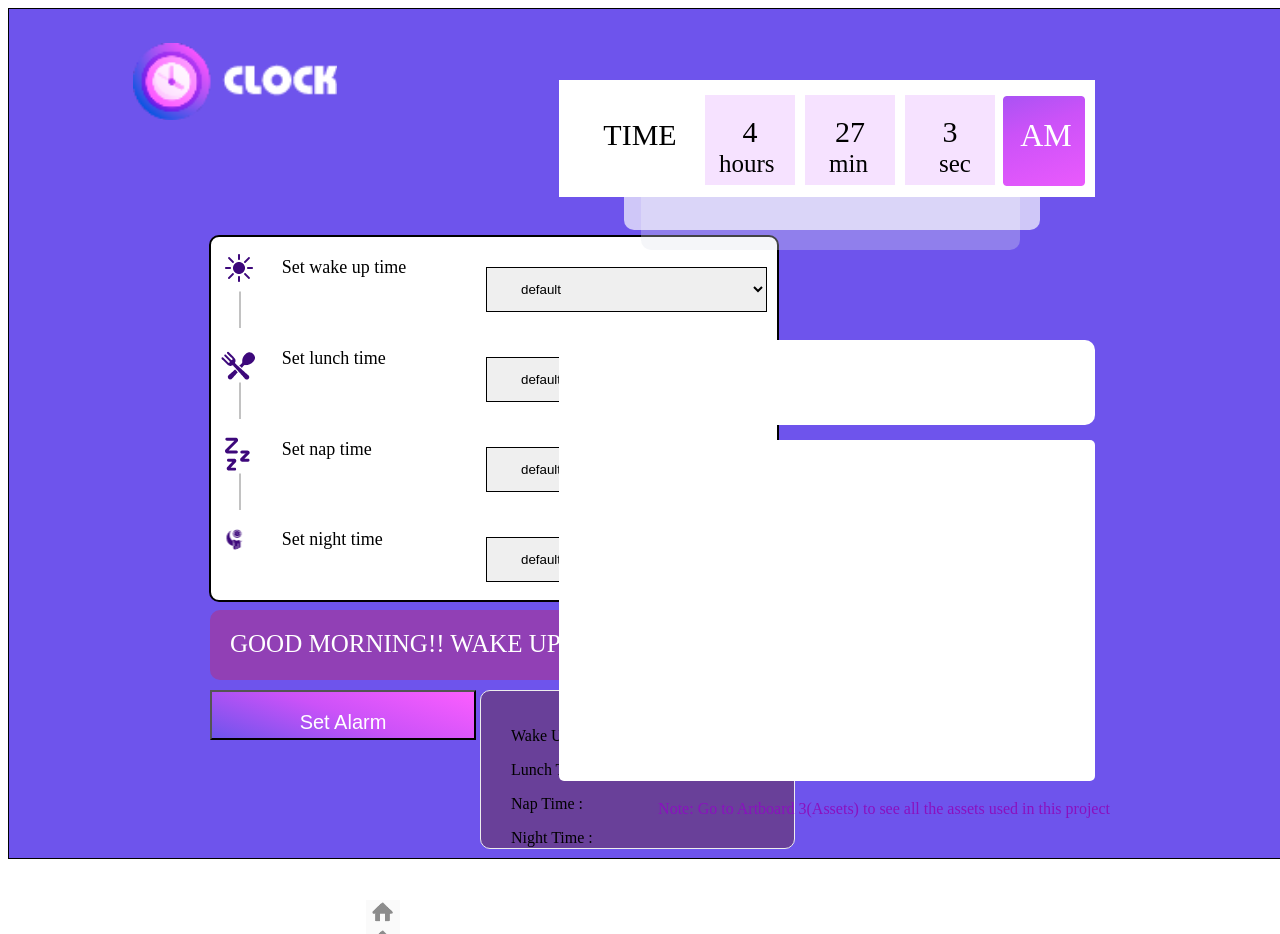
==== index.html @ 56816cf3 "first commit" ====
<!DOCTYPE html>
<html lang="en">
  <head>
    <meta charset="UTF-8" />
    <meta http-equiv="X-UA-Compatible" content="IE=edge" />
    <meta name="viewport" content="width=device-width, initial-scale=1.0" />
    <title>Digital clock</title>
    <link rel="stylesheet" href="style.css" />
    <link
      href="https://fonts.googleapis.com/css2?family=Manrope:wght@200;300;400;500;600;700;800&display=swap"
      rel="stylesheet">
  </head>
  <body>
    <div class="frame">
      <div class="clock"></div>
      <div class="pop">
        <div class="wake">
          <div class="woke"></div>
          <select name="wakeUp" id="wakeUp" class="waketiming" name="time" width="281px" height="45px">
            <option value="default">default</option>
              <option value="00">00 AM - 01 AM</option>
              <option value="01">01 AM - 02 AM</option>
              <option value="02">02 AM - 03 AM</option>
              <option value="03">03 AM - 04 AM</option>
              <option value="04">04 AM - 05 AM</option>
              <option value="05">05 AM - 06 AM</option>
              <option value="06">06 AM - 07 AM</option>
              <option value="07">07 AM - 08 AM</option>
              <option value="08">08 AM - 09 AM</option>
              <option value="09">09 AM - 10 AM</option>
              <option value="10">10 AM - 11 AM</option>
              <option value="11">11 AM - 12 PM</option>
              <option value="12">12 PM - 01 PM</option>
              <option value="13">01 PM - 02 PM</option>
              <option value="14">02 PM - 03 PM</option>
              <option value="15">03 PM - 04 PM</option>
              <option value="16">04 PM - 05 PM</option>
              <option value="17">05 PM - 06 PM</option>
              <option value="18">06 PM - 07 PM</option>
              <option value="19">07 PM - 08 PM</option>
              <option value="20">08 PM - 09 PM</option>
              <option value="21">09 PM - 10 PM</option>
              <option value="22">10 PM - 11 PM</option>
              <option value="23">11 PM - 00 AM</option>
          </select>
          <span class="line"> | </span>
          <label> Set wake up time</label>
        </div>

        <div class="lunch">
          <div name="lnch" id="lnch" class="lounch"></div>
          <select id="lnchtime" class="lunchtiming" name="time">
            
            <option value="default">default</option>
              <option value="00">00 AM - 01 AM</option>
              <option value="01">01 AM - 02 AM</option>
              <option value="02">02 AM - 03 AM</option>
              <option value="03">03 AM - 04 AM</option>
              <option value="04">04 AM - 05 AM</option>
              <option value="05">05 AM - 06 AM</option>
              <option value="06">06 AM - 07 AM</option>
              <option value="07">07 AM - 08 AM</option>
              <option value="08">08 AM - 09 AM</option>
              <option value="09">09 AM - 10 AM</option>
              <option value="10">10 AM - 11 AM</option>
              <option value="11">11 AM - 12 PM</option>
              <option value="12">12 PM - 01 PM</option>
              <option value="13">01 PM - 02 PM</option>
              <option value="14">02 PM - 03 PM</option>
              <option value="15">03 PM - 04 PM</option>
              <option value="16">04 PM - 05 PM</option>
              <option value="17">05 PM - 06 PM</option>
              <option value="18">06 PM - 07 PM</option>
              <option value="19">07 PM - 08 PM</option>
              <option value="20">08 PM - 09 PM</option>
              <option value="21">09 PM - 10 PM</option>
              <option value="22">10 PM - 11 PM</option>
              <option value="23">11 PM - 00 AM</option>
          </select>
          <span class="line"> | </span>
          <label>Set lunch time</label>
        </div>

        <div class="nap">
          <div class="nop"></div>
          <select name="n" id="n" class="naptiming" name="time">
            <option value="default">default</option>
              <option value="00">00 AM - 01 AM</option>
              <option value="01">01 AM - 02 AM</option>
              <option value="02">02 AM - 03 AM</option>
              <option value="03">03 AM - 04 AM</option>
              <option value="04">04 AM - 05 AM</option>
              <option value="05">05 AM - 06 AM</option>
              <option value="06">06 AM - 07 AM</option>
              <option value="07">07 AM - 08 AM</option>
              <option value="08">08 AM - 09 AM</option>
              <option value="09">09 AM - 10 AM</option>
              <option value="10">10 AM - 11 AM</option>
              <option value="11">11 AM - 12 PM</option>
              <option value="12">12 PM - 01 PM</option>
              <option value="13">01 PM - 02 PM</option>
              <option value="14">02 PM - 03 PM</option>
              <option value="15">03 PM - 04 PM</option>
              <option value="16">04 PM - 05 PM</option>
              <option value="17">05 PM - 06 PM</option>
              <option value="18">06 PM - 07 PM</option>
              <option value="19">07 PM - 08 PM</option>
              <option value="20">08 PM - 09 PM</option>
              <option value="21">09 PM - 10 PM</option>
              <option value="22">10 PM - 11 PM</option>
              <option value="23">11 PM - 00 AM</option>
            
          </select>
          <span class="line"> | </span>
          <label>Set nap time</label>
        </div>
        <div class="night">
          <div class="nigh"></div>
          <select name="sleep" id="sleep" class="nighttiming" name="time">
            <option value="default">default</option>
            <option value="00">00 AM - 01 AM</option>
            <option value="01">01 AM - 02 AM</option>
            <option value="02">02 AM - 03 AM</option>
            <option value="03">03 AM - 04 AM</option>
            <option value="04">04 AM - 05 AM</option>
            <option value="05">05 AM - 06 AM</option>
            <option value="06">06 AM - 07 AM</option>
            <option value="07">07 AM - 08 AM</option>
            <option value="08">08 AM - 09 AM</option>
            <option value="09">09 AM - 10 AM</option>
            <option value="10">10 AM - 11 AM</option>
            <option value="11">11 AM - 12 PM</option>
            <option value="12">12 PM - 01 PM</option>
            <option value="13">01 PM - 02 PM</option>
            <option value="14">02 PM - 03 PM</option>
            <option value="15">03 PM - 04 PM</option>
            <option value="16">04 PM - 05 PM</option>
            <option value="17">05 PM - 06 PM</option>
            <option value="18">06 PM - 07 PM</option>
            <option value="19">07 PM - 08 PM</option>
            <option value="20">08 PM - 09 PM</option>
            <option value="21">09 PM - 10 PM</option>
            <option value="22">10 PM - 11 PM</option>
            <option value="23">11 PM - 00 AM</option>
          </select>
          
          <label>Set night time</label>
        </div>
      </div>
      <div id="greeting" class="good"></div>
      <button name="set" id="button"  class="alarm">Set Alarm</button>
      <div class="shedule">
        <p>Wake Up Time :<span class="timing"></span></p>
            <p>Lunch Time :<span class="timing"></span></p>
            <p>Nap Time :<span class="timing"></span></p>
            <p>Night Time :<span class="timing"></span></p>
    </div>
 </div> 
</div>
<div class="timer"><span class="time">TIME</span>
    <span class="hr" id="hours">10</span><p class="h">hours</p>
    <span class="min" id="minutes">00 </span><p class="m">min</p>
    <span class="sec" id="seconds">00 </span><p class="s">sec</p>
    <div class="a">
    <span class="am" id="session"><p class="am"></p></span></div>
</div>
<div class="bg2"></div>
<div class="bg3"></div>
<div id="settime" class="breakfast"></div>
<div id="images" class="image"></div>
<div class="note">Note: Go to Artboard 3(Assets) to see all the assets used in this project</div>
<a href src="./index.html"><div class="home"></div></a>
    </div>
   <script src="./script.js"></script>
  </body>
</html>
---- style.css ----
.frame{
    border:1px solid black;
    width: 1366px;
    height:849px;
    background-color:#6E54EC;
    z-index: -1;
}
.clock{
    background-image: url(./IMG/clock.png);
    background-repeat: no-repeat;
    background-size: cover;
    width: 203.85px;
    height: 77px;
    opacity: 1;
    position: relative;
    top: 34px;
    left: 124px;
}
.pop{
    border:2px solid black;
    border-radius: 10px;
    width: 566px;
    height: 363px;
    position: absolute;
    top: 149px;
    left: 124px;
    background-color:#FFFFFF;
    position: relative;
    left: 200px;
    display:grid;
    justify-content: center;
    opacity: 1;

}
label{
    position:relative;
    left: -150px;
    top:20px;
    font-size: large;
}
.line{
    color: #C2C2C2;
    font-size: 40px;
    margin-left: 10px;
    margin-top: 45px;
    position: absolute;
    left: 15px;
}
.woke{
    width: 34px;
    height: 34px;
    background-image: url(./IMG/wake\ up\ time.png);
    background-repeat: no-repeat;
    position: absolute;
    left: 10px;
    top: 15px;
}
.waketiming{
    position: absolute;
    right: 10px;
    top: 30px;
    border: 1px solid black;
    width: 281px;
    height: 45px;
    padding-left: 30px;
}
.lounch{
    width: 34px;
    height: 34px;
    background-image: url(./IMG/lunch.png);
    position: absolute;
    left: 10px;
    top: 110px;
}
.lunchtiming{
    position: absolute;
    right: 10px;
    top: 120px;
    border: 1px solid black;
    width: 281px;
    height: 45px;
    padding-left: 30px;

}
.nop{
    width: 34px;
    height: 34px;
    background-image: url(./IMG/nap\ time.png);
    position: absolute;
    left: 10px;
    top: 200px;
}
.naptiming{
    position: absolute;
    right: 10px;
    top: 210px;
    border: 1px solid black;
    width: 281px;
    height: 45px;
    padding-left: 30px;
}
.nigh{
    width:34px;
    height:34px;
    background-image:url(./IMG/sleep.png);
    background-repeat: no-repeat;
    position: absolute;
    left:10px;
    top:290px;
}
.nighttiming{
    position: absolute;
    right: 10px;
    top: 300px;
    border: 1px solid black;
    width: 281px;
    height: 45px;
    padding-left: 30px;
}
.good{
    width: 550px;
    height: 50px;
    position: absolute;
    top: 610px;
    left: 210px;
    background-color: #9140B5;
    padding-top: 20px;
    padding-left: 20px;
    border-radius: 10px;
    font-size: 25px;
    color: white;
}
.afternoon{
    width: 550px;
    height: 50px;
    position: absolute;
    top: 610px;
    left: 210px;
    background-color: #9140B5;
    padding-top: 20px;
    padding-left: 20px;
    border-radius: 10px;
    font-size: 25px;
    color: white;
}
.alarm{
   width: 266px;
    height: 50px;
    background-image: linear-gradient(20deg,#6E54EC,#CB52F8,#FC5EFF);
    position: absolute;
    top: 690px;
    left: 210px;
    text-align: center;
    padding-top: 15px;
    font-size: 20px;
    color: white;
}
.shedule{
    border: 1px solid #ededed;
    border-radius: 10px;
    padding: 20px 30px;
    background-color: #694099;
    position: absolute;
    top:690px;
    left: 480px;
    width: 253px;
    height: 117px;
}
.timer{
    width: 536px;
    height: 117px;
    background-color:#FFFFFF;
    position: absolute;
    top: 80px;
    right:185px;
    text-align: center;
    font-size: xx-large;
    display:grid;
    display: inline;
    z-index: 3;

}
.bg2{
    width: 416px;
    height: 130px;
    background-color: #ffffffab;
    position: absolute;
    top: 100px;
    right: 240px;
    z-index: 1;
    border-radius: 10px;
}
.bg3{
    width: 379px;
    height: 130px;
    background-color: #dee1eb4d;
    position: absolute;
    top: 120px;
    right: 260px;
    border-radius: 10px;
}
.breakfast{
    width:536px;
    height:60px;
    background-color: #FFFFFF;
    position:absolute;
    right:185px;
    top:340px;
    border-radius:10px;
    text-align:center;
    padding-top:25px;
    font-family:Bauhaus Hv BT;
    font-size:25px;
}
/* .lunch{
    width:536px;
    height:60px;
    background-color: #FFFFFF;
    position:absolute;
    right:185px;
    top:340px;
    border-radius:10px;
    text-align:center;
    padding-top:25px;
    font-family:Bauhaus Hv BT;
    font-size:25px;
} */
.image{
    width: 536px;
    height: 341px;
    background-color: #FFFFFF;
    position: absolute;
    top: 440px;
    right:185px;
    background-repeat: no-repeat;
    background-size: cover;
    border-radius: 5px;

}
.note{
    position:absolute;
    right:170px;
    top:800px;
    color:#8A11BF;

}
.home{
    background-image: url(./IMG/home.png);
    width:34px;
    height:34px;
    position:absolute;
    right:880px;
    top:900px;
}
span{
    width:82px;
    height:90px;
}
.time{
    font-size: 30px;
    position: absolute;
    left: 10px;
    top: 38px;
    margin-left: 30px;
}
.hr{
    width: 50px;
    height: 50px;
    background-color: #F6E2FF;
    font-size: 30px;
    padding: 20px;
    position: absolute;
    top: 15px;
    right: 300px;
}
.min{
    width: 50px;
    height: 50px;
    background-color: #F6E2FF;
    font-size: 30px;
    padding: 20px;
    position: absolute;
    top: 15px;
    right: 200px;
}
.sec{
    width: 50px;
    height: 50px;
    background-color: #F6E2FF;
    font-size: 30px;
    padding: 20px;
    position: absolute;
    top: 15px;
    right: 100px;
}
.a{
    background: url(./IMG/AM.png);
    background-repeat: no-repeat;
    background-position: center center;
    padding: 24px;
    color: white;
    width: 50px;
    height: 50px;
    position: absolute;
    top: 12px;
    right: 2px;
}
.h{
    position: absolute;
    top: 45px;
    left: 160px;
    font-size: 25px;
}
.m{
    position: absolute;
    top: 45px;
    left: 270px;
    font-size: 25px;

}
.s{
    position: absolute;
    top: 45px;
    left: 380px;
    font-size: 25px;
}
.am{
    position: absolute;
    top: 25px;
    left: 10px;
}
@media only screen and (min-width: 500px) and (max-width:1200px) {
    .frame{
        border:1px solid black;
        width: 1366px;
        height:849px;
        background-color:#6E54EC;
        z-index: -1;
    }
    .clock{
        background-repeat: no-repeat;
        background-size: cover;
        width: 203.85px;
        height: 77px;
        opacity: 1;
        position: relative;
        /* top: 34px; */
        left: 20px;
    }
    .pop{
        border:2px solid black;
        border-radius: 10px;
        width: 566px;
        height: 363px;
        position: absolute;
        top: 149px;
        left: 124px;
        background-color:#FFFFFF;
        position: relative;
        left: 200px;
        display:grid;
        justify-content: center;
        opacity: 1;
    
    }
    label{
        position:relative;
        left: -150px;
        top:20px;
        font-size: large;
    }
    .line{
        color: #C2C2C2;
        font-size: 40px;
        margin-left: 10px;
        margin-top: 45px;
        position: absolute;
        left: 15px;
    }
    .woke{
        width: 34px;
        height: 34px;
        background-image: url(./IMG/wake\ up\ time.png);
        background-repeat: no-repeat;
        position: absolute;
        left: 10px;
        top: 15px;
    }
    .waketiming{
        position: absolute;
        right: 10px;
        top: 30px;
        border: 1px solid black;
        width: 281px;
        height: 45px;
        padding-left: 30px;
    }
    .lounch{
        width: 34px;
        height: 34px;
        background-image: url(./IMG/lunch.png);
        position: absolute;
        left: 10px;
        top: 110px;
    }
    .lunchtiming{
        position: absolute;
        right: 10px;
        top: 120px;
        border: 1px solid black;
        width: 281px;
        height: 45px;
        padding-left: 30px;
    
    }
    .nop{
        width: 34px;
        height: 34px;
        background-image: url(./IMG/nap\ time.png);
        position: absolute;
        left: 10px;
        top: 200px;
    }
    .naptiming{
        position: absolute;
        right: 10px;
        top: 210px;
        border: 1px solid black;
        width: 281px;
        height: 45px;
        padding-left: 30px;
    }
    .nigh{
        width:34px;
        height:34px;
        background-image:url(./IMG/sleep.png);
        background-repeat: no-repeat;
        position: absolute;
        left:10px;
        top:290px;
    }
    .nighttiming{
        position: absolute;
        right: 10px;
        top: 300px;
        border: 1px solid black;
        width: 281px;
        height: 45px;
        padding-left: 30px;
    }
    .good{
        width: 550px;
        height: 50px;
        position: absolute;
        top: 610px;
        left: 210px;
        background-color: #9140B5;
        padding-top: 20px;
        padding-left: 20px;
        border-radius: 10px;
        font-size: 25px;
        color: white;
    }
    .afternoon{
        width: 550px;
        height: 50px;
        position: absolute;
        top: 610px;
        left: 210px;
        background-color: #9140B5;
        padding-top: 20px;
        padding-left: 20px;
        border-radius: 10px;
        font-size: 25px;
        color: white;
    }
    .alarm{
       width: 266px;
        height: 50px;
        background-image: linear-gradient(20deg,#6E54EC,#CB52F8,#FC5EFF);
        position: absolute;
        top: 690px;
        left: 210px;
        text-align: center;
        padding-top: 15px;
        font-size: 20px;
        color: white;
    }
    .shedule{
        border: 1px solid #ededed;
        border-radius: 10px;
        padding: 20px 30px;
        background-color: #694099;
        position: absolute;
        top:690px;
        left: 480px;
        width: 253px;
        height: 117px;
    }
    .timer{
        width: 536px;
        height: 117px;
        background-color:#FFFFFF;
        position: absolute;
        top: 80px;
        text-align: center;
        font-size: xx-large;
        display:grid;
        display: inline;
        z-index: 3;
    
    }
    .bg2{
        width: 416px;
        height: 130px;
        background-color: #ffffffab;
        position: absolute;
     /*   top: 100px;*/
        right: -100px;
        z-index: 1;
        border-radius: 10px;
    }
    .bg3{
        width: 379px;
        height: 130px;
        background-color: #dee1eb4d;
        position: absolute;
        top: 120px;
        right: -100px;
        border-radius: 10px;
    }
    .breakfast{
        width:536px;
        height:60px;
        background-color: #FFFFFF;
        position:absolute;
        right:185px;
        top:340px;
        border-radius:10px;
        text-align:center;
        padding-top:25px;
        font-family:Bauhaus Hv BT;
        font-size:25px;
    }
    /* .lunch{
        width:536px;
        height:60px;
        background-color: #FFFFFF;
        position:absolute;
        right:185px;
        top:340px;
        border-radius:10px;
        text-align:center;
        padding-top:25px;
        font-family:Bauhaus Hv BT;
        font-size:25px;
    } */
    .image{
        width: 536px;
        height: 341px;
        background-color: #FFFFFF;
        position: absolute;
        top: 440px;
        right:185px;
      /*  background-image: url(./IMG/Component\ 30\ –\ 1.jpg);
        background-repeat: no-repeat;
        background-size: cover;*/
        border-radius: 5px;
    
    }
    .note{
        position:absolute;
        right:170px;
        top:800px;
        color:#8A11BF;
    
    }
    .home{
        background-image: url(./IMG/home.png);
        width:34px;
        height:34px;
        position:absolute;
        right:880px;
        top:900px;
    }
    span{
        width:82px;
        height:90px;
    }
    .time{
        font-size: 30px;
        position: absolute;
        left: 10px;
        top: 38px;
        margin-left: 30px;
    }
    .hr{
        width: 50px;
        height: 50px;
        background-color: #F6E2FF;
        font-size: 30px;
        padding: 20px;
        position: absolute;
        top: 15px;
        right: 300px;
    }
    .min{
        width: 50px;
        height: 50px;
        background-color: #F6E2FF;
        font-size: 30px;
        padding: 20px;
        position: absolute;
        top: 15px;
        right: 200px;
    }
    .sec{
        width: 50px;
        height: 50px;
        background-color: #F6E2FF;
        font-size: 30px;
        padding: 20px;
        position: absolute;
        top: 15px;
        right: 100px;
    }
    .a{
        background: url(./IMG/AM.png);
        background-repeat: no-repeat;
        background-position: center center;
        padding: 24px;
        color: white;
        width: 50px;
        height: 50px;
        position: absolute;
        top: 12px;
        right: 2px;
    }
    .h{
        position: absolute;
        top: 45px;
        left: 160px;
        font-size: 25px;
    }
    .m{
        position: absolute;
        top: 45px;
        left: 270px;
        font-size: 25px;
    
    }
    .s{
        position: absolute;
        top: 45px;
        left: 380px;
        font-size: 25px;
    }
    .am{
        position: absolute;
        top: 25px;
        left: 10px;
    }
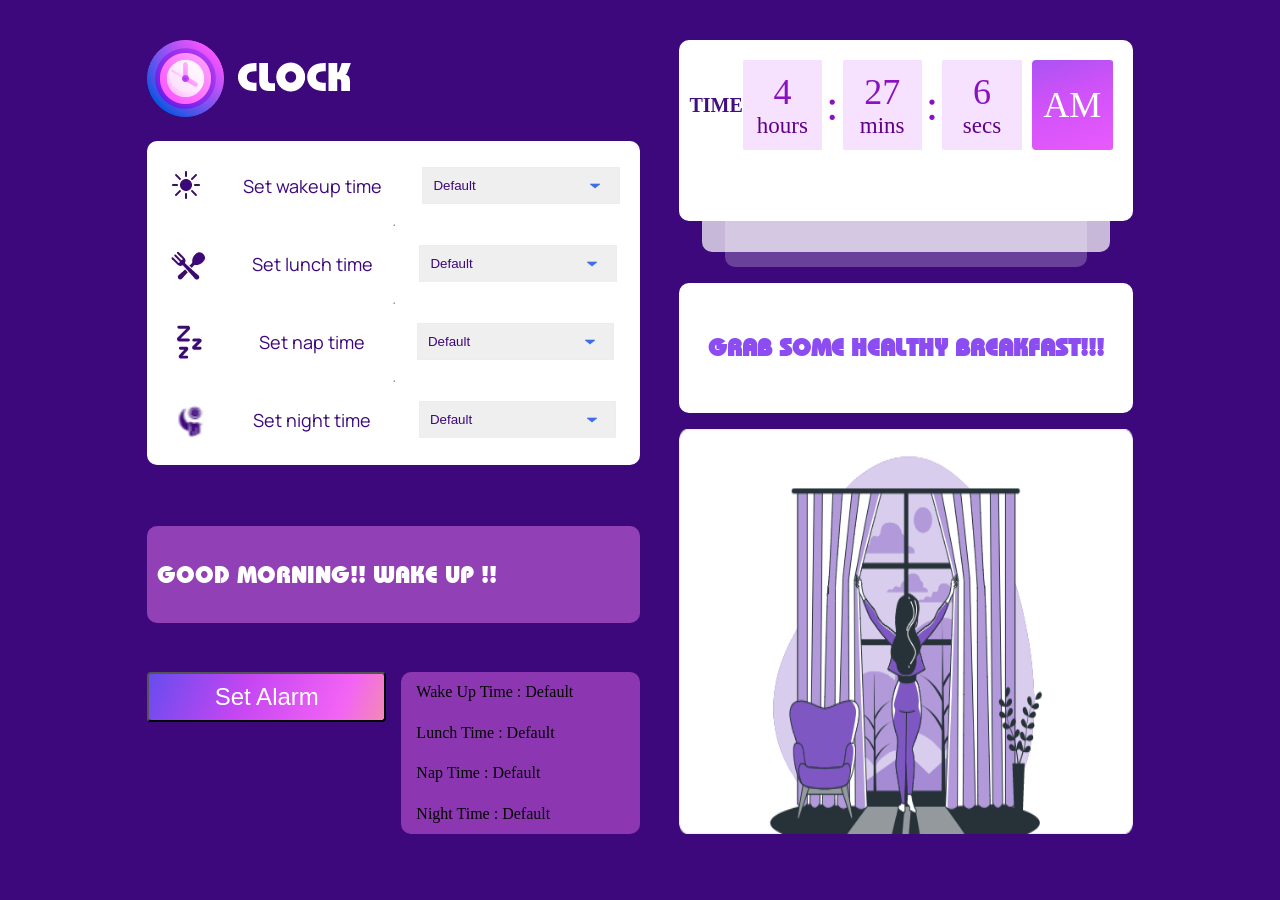
==== commit 771607c0: "first commit" ====
--- a/index.html
+++ b/index.html
@@ -4,173 +4,219 @@
     <meta charset="UTF-8" />
     <meta http-equiv="X-UA-Compatible" content="IE=edge" />
     <meta name="viewport" content="width=device-width, initial-scale=1.0" />
-    <title>Digital clock</title>
+    <title>Digital Clock</title>
     <link rel="stylesheet" href="style.css" />
+    <link rel="preconnect" href="https://fonts.googleapis.com" />
+    <link rel="preconnect" href="https://fonts.gstatic.com" crossorigin />
     <link
-      href="https://fonts.googleapis.com/css2?family=Manrope:wght@200;300;400;500;600;700;800&display=swap"
-      rel="stylesheet">
+      href="https://fonts.googleapis.com/css2?family=Manrope:wght@400;600;700&display=swap"
+      rel="stylesheet"
+    />
   </head>
   <body>
-    <div class="frame">
-      <div class="clock"></div>
-      <div class="pop">
-        <div class="wake">
-          <div class="woke"></div>
-          <select name="wakeUp" id="wakeUp" class="waketiming" name="time" width="281px" height="45px">
-            <option value="default">default</option>
-              <option value="00">00 AM - 01 AM</option>
-              <option value="01">01 AM - 02 AM</option>
-              <option value="02">02 AM - 03 AM</option>
-              <option value="03">03 AM - 04 AM</option>
-              <option value="04">04 AM - 05 AM</option>
-              <option value="05">05 AM - 06 AM</option>
-              <option value="06">06 AM - 07 AM</option>
-              <option value="07">07 AM - 08 AM</option>
-              <option value="08">08 AM - 09 AM</option>
-              <option value="09">09 AM - 10 AM</option>
-              <option value="10">10 AM - 11 AM</option>
-              <option value="11">11 AM - 12 PM</option>
-              <option value="12">12 PM - 01 PM</option>
-              <option value="13">01 PM - 02 PM</option>
-              <option value="14">02 PM - 03 PM</option>
-              <option value="15">03 PM - 04 PM</option>
-              <option value="16">04 PM - 05 PM</option>
-              <option value="17">05 PM - 06 PM</option>
-              <option value="18">06 PM - 07 PM</option>
-              <option value="19">07 PM - 08 PM</option>
-              <option value="20">08 PM - 09 PM</option>
-              <option value="21">09 PM - 10 PM</option>
-              <option value="22">10 PM - 11 PM</option>
-              <option value="23">11 PM - 00 AM</option>
-          </select>
-          <span class="line"> | </span>
-          <label> Set wake up time</label>
-        </div>
-
-        <div class="lunch">
-          <div name="lnch" id="lnch" class="lounch"></div>
-          <select id="lnchtime" class="lunchtiming" name="time">
-            
-            <option value="default">default</option>
-              <option value="00">00 AM - 01 AM</option>
-              <option value="01">01 AM - 02 AM</option>
-              <option value="02">02 AM - 03 AM</option>
-              <option value="03">03 AM - 04 AM</option>
-              <option value="04">04 AM - 05 AM</option>
-              <option value="05">05 AM - 06 AM</option>
-              <option value="06">06 AM - 07 AM</option>
-              <option value="07">07 AM - 08 AM</option>
-              <option value="08">08 AM - 09 AM</option>
-              <option value="09">09 AM - 10 AM</option>
-              <option value="10">10 AM - 11 AM</option>
-              <option value="11">11 AM - 12 PM</option>
-              <option value="12">12 PM - 01 PM</option>
-              <option value="13">01 PM - 02 PM</option>
-              <option value="14">02 PM - 03 PM</option>
-              <option value="15">03 PM - 04 PM</option>
-              <option value="16">04 PM - 05 PM</option>
-              <option value="17">05 PM - 06 PM</option>
-              <option value="18">06 PM - 07 PM</option>
-              <option value="19">07 PM - 08 PM</option>
-              <option value="20">08 PM - 09 PM</option>
-              <option value="21">09 PM - 10 PM</option>
-              <option value="22">10 PM - 11 PM</option>
-              <option value="23">11 PM - 00 AM</option>
-          </select>
-          <span class="line"> | </span>
-          <label>Set lunch time</label>
-        </div>
-
-        <div class="nap">
-          <div class="nop"></div>
-          <select name="n" id="n" class="naptiming" name="time">
-            <option value="default">default</option>
-              <option value="00">00 AM - 01 AM</option>
-              <option value="01">01 AM - 02 AM</option>
-              <option value="02">02 AM - 03 AM</option>
-              <option value="03">03 AM - 04 AM</option>
-              <option value="04">04 AM - 05 AM</option>
-              <option value="05">05 AM - 06 AM</option>
-              <option value="06">06 AM - 07 AM</option>
-              <option value="07">07 AM - 08 AM</option>
-              <option value="08">08 AM - 09 AM</option>
-              <option value="09">09 AM - 10 AM</option>
-              <option value="10">10 AM - 11 AM</option>
-              <option value="11">11 AM - 12 PM</option>
-              <option value="12">12 PM - 01 PM</option>
-              <option value="13">01 PM - 02 PM</option>
-              <option value="14">02 PM - 03 PM</option>
-              <option value="15">03 PM - 04 PM</option>
-              <option value="16">04 PM - 05 PM</option>
-              <option value="17">05 PM - 06 PM</option>
-              <option value="18">06 PM - 07 PM</option>
-              <option value="19">07 PM - 08 PM</option>
-              <option value="20">08 PM - 09 PM</option>
-              <option value="21">09 PM - 10 PM</option>
-              <option value="22">10 PM - 11 PM</option>
-              <option value="23">11 PM - 00 AM</option>
-            
-          </select>
-          <span class="line"> | </span>
-          <label>Set nap time</label>
-        </div>
-        <div class="night">
-          <div class="nigh"></div>
-          <select name="sleep" id="sleep" class="nighttiming" name="time">
-            <option value="default">default</option>
-            <option value="00">00 AM - 01 AM</option>
-            <option value="01">01 AM - 02 AM</option>
-            <option value="02">02 AM - 03 AM</option>
-            <option value="03">03 AM - 04 AM</option>
-            <option value="04">04 AM - 05 AM</option>
-            <option value="05">05 AM - 06 AM</option>
-            <option value="06">06 AM - 07 AM</option>
-            <option value="07">07 AM - 08 AM</option>
-            <option value="08">08 AM - 09 AM</option>
-            <option value="09">09 AM - 10 AM</option>
-            <option value="10">10 AM - 11 AM</option>
-            <option value="11">11 AM - 12 PM</option>
-            <option value="12">12 PM - 01 PM</option>
-            <option value="13">01 PM - 02 PM</option>
-            <option value="14">02 PM - 03 PM</option>
-            <option value="15">03 PM - 04 PM</option>
-            <option value="16">04 PM - 05 PM</option>
-            <option value="17">05 PM - 06 PM</option>
-            <option value="18">06 PM - 07 PM</option>
-            <option value="19">07 PM - 08 PM</option>
-            <option value="20">08 PM - 09 PM</option>
-            <option value="21">09 PM - 10 PM</option>
-            <option value="22">10 PM - 11 PM</option>
-            <option value="23">11 PM - 00 AM</option>
-          </select>
-          
-          <label>Set night time</label>
+    <div class="parent">
+      <div class="container">
+        <div>
+          <img
+            class="clockImage"
+            src="./Images/clock_logo.png"
+            alt="no image"
+          />
+        </div>
+
+        <div class="runningClock">
+          <div class="runningClock_Cntnr">
+            <div class="box1 CommonRc"></div>
+            <div class="box2 CommonRc"></div>
+            <div class="box3 CommonRc">
+              <div class="relative">
+                <div class="sub sub1">TIME</div>
+                <div class="sub sub2 relative1">
+                  <div id="hrs" class="fon1">12</div>
+                  <div class="fon2">hours</div>
+                </div>
+                <div class="sub sub3">:</div>
+                <div class="sub sub2 relative1">
+                  <div id="mins" class="fon1">00</div>
+                  <div class="fon2">mins</div>
+                </div>
+                <div class="sub sub3">:</div>
+                <div class="sub sub2 relative1">
+                  <div id="secs" class="fon1">01</div>
+                  <div class="fon2">secs</div>
+                </div>
+                <div class="sub sub7 relative">AM</div>
+              </div>
+            </div>
+          </div>
+        </div>
+
+        <div class="msg_ChangeWith_realTime trb">
+          <span>GRAB SOME HEALTHY BREAKFAST!!! </span>
+        </div>
+
+        <div class="formSelectorBox">
+          <form class="list1">
+            <img src="./Images/wake_up.jpg" class="pic" />
+            <label class="la">Set wakeup time</label>
+            <select id="morning" class="sel1 icon1">
+              <option>Default</option>
+              <option value="0">12 AM - 1 AM</option>
+              <option value="1">1 AM - 2 AM</option>
+              <option value="2">2 AM - 3 AM</option>
+              <option value="3">3 AM - 4 AM</option>
+              <option value="4">4 AM - 5 AM</option>
+              <option value="5">5 AM - 6 AM</option>
+              <option value="6">6 AM - 7 AM</option>
+              <option value="7">7 AM - 8 AM</option>
+              <option value="8">8 AM - 9 AM</option>
+              <option value="9">9 AM - 10 AM</option>
+              <option value="10">10 AM - 11 AM</option>
+              <option value="11">11 AM - 12 PM</option>
+              <option value="12">12 PM - 1 PM</option>
+              <option value="13">1 PM - 2 PM</option>
+              <option value="14">2 PM - 3 PM</option>
+              <option value="15">3 PM - 4 PM</option>
+              <option value="16">4 PM - 5 PM</option>
+              <option value="17">5 PM - 6 PM</option>
+              <option value="18">6 PM - 7 PM</option>
+              <option value="19">7 PM - 8 PM</option>
+              <option value="20">8 PM - 9 PM</option>
+              <option value="21">9 PM - 10 PM</option>
+              <option value="22">10 PM - 11 PM</option>
+              <option value="23">11 PM - 12 AM</option>
+            </select>
+          </form>
+          <hr class="hor1" />
+          <form class="list1">
+            <img src="./Images/lunch_time.jpg" class="pic" />
+            <label class="la">Set lunch time</label>
+            <select id="lunch" class="sel1 icon1">
+              <option>Default</option>
+              <option value="0">12 AM - 1 AM</option>
+              <option value="1">1 AM - 2 AM</option>
+              <option value="2">2 AM - 3 AM</option>
+              <option value="3">3 AM - 4 AM</option>
+              <option value="4">4 AM - 5 AM</option>
+              <option value="5">5 AM - 6 AM</option>
+              <option value="6">6 AM - 7 AM</option>
+              <option value="7">7 AM - 8 AM</option>
+              <option value="8">8 AM - 9 AM</option>
+              <option value="9">9 AM - 10 AM</option>
+              <option value="10">10 AM - 11 AM</option>
+              <option value="11">11 AM - 12 PM</option>
+              <option value="12">12 PM - 1 PM</option>
+              <option value="13">1 PM - 2 PM</option>
+              <option value="14">2 PM - 3 PM</option>
+              <option value="15">3 PM - 4 PM</option>
+              <option value="16">4 PM - 5 PM</option>
+              <option value="17">5 PM - 6 PM</option>
+              <option value="18">6 PM - 7 PM</option>
+              <option value="19">7 PM - 8 PM</option>
+              <option value="20">8 PM - 9 PM</option>
+              <option value="21">9 PM - 10 PM</option>
+              <option value="22">10 PM - 11 PM</option>
+              <option value="23">11 PM - 12 AM</option>
+            </select>
+          </form>
+          <hr class="hor1" />
+          <form class="list1">
+            <img src="./Images/nap_time.jpg" class="pic" />
+            <label class="la">Set nap time</label>
+            <select id="nap" class="sel1 icon1">
+              <option>Default</option>
+              <option value="0">12 AM - 1 AM</option>
+              <option value="1">1 AM - 2 AM</option>
+              <option value="2">2 AM - 3 AM</option>
+              <option value="3">3 AM - 4 AM</option>
+              <option value="4">4 AM - 5 AM</option>
+              <option value="5">5 AM - 6 AM</option>
+              <option value="6">6 AM - 7 AM</option>
+              <option value="7">7 AM - 8 AM</option>
+              <option value="8">8 AM - 9 AM</option>
+              <option value="9">9 AM - 10 AM</option>
+              <option value="10">10 AM - 11 AM</option>
+              <option value="11">11 AM - 12 PM</option>
+              <option value="12">12 PM - 1 PM</option>
+              <option value="13">1 PM - 2 PM</option>
+              <option value="14">2 PM - 3 PM</option>
+              <option value="15">3 PM - 4 PM</option>
+              <option value="16">4 PM - 5 PM</option>
+              <option value="17">5 PM - 6 PM</option>
+              <option value="18">6 PM - 7 PM</option>
+              <option value="19">7 PM - 8 PM</option>
+              <option value="20">8 PM - 9 PM</option>
+              <option value="21">9 PM - 10 PM</option>
+              <option value="22">10 PM - 11 PM</option>
+              <option value="23">11 PM - 12 AM</option>
+            </select>
+          </form>
+          <hr class="hor1" />
+          <form class="list1">
+            <img
+              src="./Images/sleep.png"
+              width="34px"
+              height="34px"
+              class="pic"
+            />
+            <label class="la">Set night time</label>
+            <select id="night" class="sel1 icon1">
+              <option>Default</option>
+              <option value="0">12 AM - 1 AM</option>
+              <option value="1">1 AM - 2 AM</option>
+              <option value="2">2 AM - 3 AM</option>
+              <option value="3">3 AM - 4 AM</option>
+              <option value="4">4 AM - 5 AM</option>
+              <option value="5">5 AM - 6 AM</option>
+              <option value="6">6 AM - 7 AM</option>
+              <option value="7">7 AM - 8 AM</option>
+              <option value="8">8 AM - 9 AM</option>
+              <option value="9">9 AM - 10 AM</option>
+              <option value="10">10 AM - 11 AM</option>
+              <option value="11">11 AM - 12 PM</option>
+              <option value="12">12 PM - 1 PM</option>
+              <option value="13">1 PM - 2 PM</option>
+              <option value="14">2 PM - 3 PM</option>
+              <option value="15">3 PM - 4 PM</option>
+              <option value="16">4 PM - 5 PM</option>
+              <option value="17">5 PM - 6 PM</option>
+              <option value="18">6 PM - 7 PM</option>
+              <option value="19">7 PM - 8 PM</option>
+              <option value="20">8 PM - 9 PM</option>
+              <option value="21">9 PM - 10 PM</option>
+              <option value="22">10 PM - 11 PM</option>
+              <option value="23">11 PM - 12 AM</option>
+            </select>
+          </form>
+        </div>
+
+        <div class="setAlarmBoxContainer">
+          <button onclick="theTimer()" class="setAlarm flex1">
+            <span>Set Alarm</span>
+          </button>
+
+          <div class="resultOfSetAlarm">
+            <div class="time">
+              Wake Up Time : <span id="waketime">Default</span>
+            </div>
+            <div class="time">
+              Lunch Time : <span id="lunchtime">Default</span>
+            </div>
+            <div class="time">Nap Time : <span id="naptime">Default</span></div>
+            <div class="time">
+              Night Time : <span id="nighttime">Default</span>
+            </div>
+          </div>
+        </div>
+        <div class="msg_ChangeWith_SetAlarm">
+          <span>GOOD MORNING!! WAKE UP !! </span>
+        </div>
+
+        <div class="ImageChangeWithTime trb">
+          <img id="theImage" src="./Images/Component 30 – 1.png" />
         </div>
       </div>
-      <div id="greeting" class="good"></div>
-      <button name="set" id="button"  class="alarm">Set Alarm</button>
-      <div class="shedule">
-        <p>Wake Up Time :<span class="timing"></span></p>
-            <p>Lunch Time :<span class="timing"></span></p>
-            <p>Nap Time :<span class="timing"></span></p>
-            <p>Night Time :<span class="timing"></span></p>
     </div>
- </div> 
-</div>
-<div class="timer"><span class="time">TIME</span>
-    <span class="hr" id="hours">10</span><p class="h">hours</p>
-    <span class="min" id="minutes">00 </span><p class="m">min</p>
-    <span class="sec" id="seconds">00 </span><p class="s">sec</p>
-    <div class="a">
-    <span class="am" id="session"><p class="am"></p></span></div>
-</div>
-<div class="bg2"></div>
-<div class="bg3"></div>
-<div id="settime" class="breakfast"></div>
-<div id="images" class="image"></div>
-<div class="note">Note: Go to Artboard 3(Assets) to see all the assets used in this project</div>
-<a href src="./index.html"><div class="home"></div></a>
-    </div>
-   <script src="./script.js"></script>
+    <script src="./script.js"></script>
   </body>
 </html>
--- a/style.css
+++ b/style.css
@@ -1,662 +1,540 @@
-.frame{
-    border:1px solid black;
-    width: 1366px;
-    height:849px;
-    background-color:#6E54EC;
-    z-index: -1;
-}
-.clock{
-    background-image: url(./IMG/clock.png);
-    background-repeat: no-repeat;
-    background-size: cover;
-    width: 203.85px;
-    height: 77px;
-    opacity: 1;
-    position: relative;
-    top: 34px;
-    left: 124px;
-}
-.pop{
-    border:2px solid black;
-    border-radius: 10px;
-    width: 566px;
-    height: 363px;
-    position: absolute;
-    top: 149px;
-    left: 124px;
-    background-color:#FFFFFF;
-    position: relative;
-    left: 200px;
-    display:grid;
+
+body {
+  background-color: #3d087b;
+}
+
+@font-face {
+  font-family: Bauhaus;
+  src: url(./Images/BauhausHeavyBT.ttf);
+}
+
+.parent{
+
+    display: flex;
     justify-content: center;
-    opacity: 1;
-
-}
-label{
-    position:relative;
-    left: -150px;
-    top:20px;
-    font-size: large;
-}
-.line{
-    color: #C2C2C2;
-    font-size: 40px;
-    margin-left: 10px;
-    margin-top: 45px;
-    position: absolute;
-    left: 15px;
-}
-.woke{
-    width: 34px;
-    height: 34px;
-    background-image: url(./IMG/wake\ up\ time.png);
-    background-repeat: no-repeat;
-    position: absolute;
-    left: 10px;
-    top: 15px;
-}
-.waketiming{
-    position: absolute;
-    right: 10px;
-    top: 30px;
-    border: 1px solid black;
-    width: 281px;
-    height: 45px;
-    padding-left: 30px;
-}
-.lounch{
-    width: 34px;
-    height: 34px;
-    background-image: url(./IMG/lunch.png);
-    position: absolute;
-    left: 10px;
-    top: 110px;
-}
-.lunchtiming{
-    position: absolute;
-    right: 10px;
-    top: 120px;
-    border: 1px solid black;
-    width: 281px;
-    height: 45px;
-    padding-left: 30px;
-
-}
-.nop{
-    width: 34px;
-    height: 34px;
-    background-image: url(./IMG/nap\ time.png);
-    position: absolute;
-    left: 10px;
-    top: 200px;
-}
-.naptiming{
-    position: absolute;
-    right: 10px;
-    top: 210px;
-    border: 1px solid black;
-    width: 281px;
-    height: 45px;
-    padding-left: 30px;
-}
-.nigh{
-    width:34px;
-    height:34px;
-    background-image:url(./IMG/sleep.png);
-    background-repeat: no-repeat;
-    position: absolute;
-    left:10px;
-    top:290px;
-}
-.nighttiming{
-    position: absolute;
-    right: 10px;
-    top: 300px;
-    border: 1px solid black;
-    width: 281px;
-    height: 45px;
-    padding-left: 30px;
-}
-.good{
-    width: 550px;
-    height: 50px;
-    position: absolute;
-    top: 610px;
-    left: 210px;
-    background-color: #9140B5;
-    padding-top: 20px;
-    padding-left: 20px;
-    border-radius: 10px;
-    font-size: 25px;
-    color: white;
-}
-.afternoon{
-    width: 550px;
-    height: 50px;
-    position: absolute;
-    top: 610px;
-    left: 210px;
-    background-color: #9140B5;
-    padding-top: 20px;
-    padding-left: 20px;
-    border-radius: 10px;
-    font-size: 25px;
-    color: white;
-}
-.alarm{
-   width: 266px;
-    height: 50px;
-    background-image: linear-gradient(20deg,#6E54EC,#CB52F8,#FC5EFF);
-    position: absolute;
-    top: 690px;
-    left: 210px;
+    padding: 2rem 1rem;
+
+}
+
+.container{
+  width: 80%;
+  position: relative;
+  height: 90vh;
+}
+
+.clock_cntr{
+  height: 15%;
+}
+
+.clockImage {
+  height: 100%;
+  background-size: cover;
+
+}
+
+.runningClock{
+  position: absolute;
+  right: 0;
+  top: 0;
+  height: 28%;
+  width: 46%;
+}
+
+.runningClock_Cntnr{
+  position: relative;
+  width: 100%;
+  height: 100%;
+}
+
+.CommonRc {
+  background-color: #ffffff;
+  border-radius: 10px;
+  position: absolute;
+}
+
+.box1 {
+height: 100%;
+opacity: 0.23;
+width: 80%;
+bottom: 0;
+left: 10%;
+/* transform: translate(-6%, 0%); */
+/* top: -21%; */
+
+}
+
+
+
+
+
+.box2 {
+
+height: 90%;
+width: 90%;
+opacity: 0.71;
+bottom: 15px;
+left: 5%;
+/* display: none; */
+/* bottom: 0; */
+}
+
+.box3 {
+height: 80%;
+opacity: 1;
+width: 100%;
+}
+
+
+.formSelectorBox {
+  width: 50%;
+  background-color: #ffffff;
+  border-radius: 10px;
+  height: 40%;
+  padding: 15px 0px;
+  box-sizing: border-box;
+  margin-top: 2%;
+  /* height: 45%; */
+  display: flex;
+  flex-direction: column;
+  justify-content: space-evenly;
+}
+
+.list1 {
+  display: flex;
+  align-items: center;
+  justify-content: space-around;
+  /* margin: 9px; */
+  font-family: "Manrope", sans-serif;
+  font-size: 18px;
+  color: #3d087b;
+  padding:  0;
+}
+
+.sel1 {
+ 
+  color: #3d087b;
+  border: 1px solid #ededed;
+  padding: 10px;
+  width: 40%;
+}
+
+select {
+  appearance: none;
+}
+
+.icon1 {
+  background-image: url(./Images/down-arrow.png);
+  background-repeat: no-repeat;
+
+  background-size: 10px;
+
+  background-position-y: center;
+  background-position-x: 90%;
+}
+
+.hor1 {
+  transform: rotate(180deg);
+
+}
+
+.msg_ChangeWith_SetAlarm {
+  position: absolute;
+  top: 60%;
+  height: 12%;
+  box-sizing: border-box;
+  /* background-color: #5f0089; */
+  background-color: #9140B5;
+  color: #ffffff;
+  font-size: 24px;
+  font-family: Bauhaus;
+  border-radius: 10px;
+  padding: 10px;
+  width: 50%;
+  display: flex;
+  align-items: center;
+  /* text-align: center; */
+}
+
+.flex1 {
+  display: flex;
+  align-items: center;
+  justify-content: center;
+  color: #ffffff;
+}
+
+.setAlarmBoxContainer{
+  display: flex;
+  justify-content: space-between;
+  position: absolute;
+  /* bottom: 0; */
+  height: 20%;
+  width: 50%;
+  gap: 15px;
+  top: 78%;
+}
+
+.setAlarm {
+width: 50%;
+  height: 50px;
+  border-radius: 4px;
+  font-size: 24px;
+  background-image: linear-gradient(
+    113deg,
+    #674cee 0%,
+    #c446f2 40%,
+    #f363f5 81%,
+    #f28ab4 100%
+  );
+  transition: background-image ease-out 2s, content;
+  left: 12%;               
+}
+
+.setAlarm:hover {
+  background-image: linear-gradient(
+    293deg,
+    #674cee 0%,
+    #c446f2 40%,
+    #f363f5 81%,
+    #f28ab4 100%
+  );
+}
+
+.resultOfSetAlarm{
+  width: 50%;
+  background-color: #8d36b2;
+  border-radius: 10px;
+  /* color: #B85EBF; */
+  display: flex;
+  flex-direction: column;
+  justify-content: space-around;
+}
+.setAlarm:hover span {
+  display: none;
+}
+
+.setAlarm:hover:before {
+  content: "Party time";
+}
+
+
+
+.time {
+  /* margin-top: 10px; */
+  margin-left: 15px;
+}
+
+
+
+
+.msg_ChangeWith_realTime {
+  background-color: #fff;
+  color: #8b4cf1;
+  position: absolute;
+  right: 0;
+  top: 30%;
+  height: 16%;
+  width: 46%;
+  /* height: 2rem; */
+  /* border: 1px solid; */
+  padding: 1rem;
+  box-sizing: border-box;
+  font-weight: 900;
+  font-size: 24px;
+  text-align: center;
+  border-radius: 10px;
+  font-family: Bauhaus;
+  display: flex;
+  align-items: center;
+  justify-content: center;
+}
+
+.ImageChangeWithTime {
+  border-radius: 10px;
+  /* position: absolute; */
+  /* right: 0; */
+  position: absolute;
+  right: 0;
+  top: 48%;
+  width: 46%;
+  height: 50%;
+}
+
+.relative {
+  display: flex;
+  justify-content: center;
+  align-items: center;
+  margin: 10px;
+}
+
+.sub1 {
+  color: #440e83;
+  font-size: 20px;
+  font-weight: 600;
+  right: 25px;
+}
+
+.sub2 {
+  background-image: url(./Images/timeline.jpg);
+  width: 80px;
+  height: 90px;
+}
+
+.sub3 {
+  color: #8a11bf;
+  font-size: 45px;
+  margin: 4px;
+}
+
+.sub4 {
+  background-image: url(./Images/timeline.jpg);
+  width: 82px;
+  height: 90px;
+}
+
+.sub7 {
+  background-image: url(./Images/AM_svg.jpg);
+  width: 82px;
+  height: 90px;
+  font-size: 36px;
+  color: #ffffff;
+
+  left: 15px;
+}
+
+.fon1 {
+  font-size: 36px;
+  color: #8a11bf;
+}
+
+.fon2 {
+  font-size: 23px;
+  color: #5f0089;
+}
+
+.relative1 {
+  display: flex;
+  flex-flow: column wrap;
+  justify-content: center;
+  align-items: center;
+}
+
+#theImage {
+  width: 100%;
+  height: 100%;
+}
+
+
+
+
+
+@media (min-width:300px) and (max-width:595px) {
+.parent{
+  padding: 1rem;
+}
+.container{
+  width: 100%;
+  position: static;
+  height: 100%;
+    display: flex;
+    flex-direction: column;
+    align-items: center;
+}
+
+  .runningClock{
+    position: static;
+    /* margin: 10px; */
+    width: 100%;
+    /* height: 160px; */
+    height: 140px;
+  }
+  .box1{
+      display: none;
+  }
+  .box2{
+      display: none;
+  }
+  .box3{
+      width: 100%;
+  }
+  .sub1{
+      display: none;
+  }
+  .runningClock_Cntnr{
+      position: static;
+  }
+  .formSelectorBox{
+      position: static;
+      margin-bottom: 20px;
+      width: 100%;
+      height: auto;
+      margin-top: -15px;
+  }
+  .la{
+      display: none;
+  }
+  hr{
+      display: none;
+  }
+
+  .setAlarm{
+     
+      width: 100%;
+  }
+  .resultOfSetAlarm{
+    width: 100%;
+    margin-bottom: 16px;
+    color: black;
+  }
+  .msg_ChangeWith_SetAlarm{
+      position: static;
+      margin-bottom: 20px;
+      width: 100%;
+  font-size: 25px;
+  }
+  .msg_ChangeWith_realTime{
+    position: static;
+    margin-bottom: 30px;
+    margin-top: 10px;
+    width: 100%;
+    box-sizing: border-box;
+    font-size: 26px;
+    padding: 15px 0px;
     text-align: center;
-    padding-top: 15px;
-    font-size: 20px;
-    color: white;
-}
-.shedule{
-    border: 1px solid #ededed;
-    border-radius: 10px;
-    padding: 20px 30px;
-    background-color: #694099;
-    position: absolute;
-    top:690px;
-    left: 480px;
-    width: 253px;
-    height: 117px;
-}
-.timer{
-    width: 536px;
-    height: 117px;
-    background-color:#FFFFFF;
-    position: absolute;
-    top: 80px;
-    right:185px;
-    text-align: center;
-    font-size: xx-large;
-    display:grid;
-    display: inline;
-    z-index: 3;
-
-}
-.bg2{
-    width: 416px;
-    height: 130px;
-    background-color: #ffffffab;
-    position: absolute;
-    top: 100px;
-    right: 240px;
-    z-index: 1;
-    border-radius: 10px;
-}
-.bg3{
-    width: 379px;
-    height: 130px;
-    background-color: #dee1eb4d;
-    position: absolute;
-    top: 120px;
-    right: 260px;
-    border-radius: 10px;
-}
-.breakfast{
-    width:536px;
-    height:60px;
-    background-color: #FFFFFF;
-    position:absolute;
-    right:185px;
-    top:340px;
-    border-radius:10px;
-    text-align:center;
-    padding-top:25px;
-    font-family:Bauhaus Hv BT;
-    font-size:25px;
-}
-/* .lunch{
-    width:536px;
-    height:60px;
-    background-color: #FFFFFF;
-    position:absolute;
-    right:185px;
-    top:340px;
-    border-radius:10px;
-    text-align:center;
-    padding-top:25px;
-    font-family:Bauhaus Hv BT;
-    font-size:25px;
-} */
-.image{
-    width: 536px;
-    height: 341px;
-    background-color: #FFFFFF;
-    position: absolute;
-    top: 440px;
-    right:185px;
-    background-repeat: no-repeat;
-    background-size: cover;
-    border-radius: 5px;
-
-}
-.note{
-    position:absolute;
-    right:170px;
-    top:800px;
-    color:#8A11BF;
-
-}
-.home{
-    background-image: url(./IMG/home.png);
-    width:34px;
-    height:34px;
-    position:absolute;
-    right:880px;
-    top:900px;
-}
-span{
-    width:82px;
-    height:90px;
-}
-.time{
-    font-size: 30px;
-    position: absolute;
-    left: 10px;
-    top: 38px;
-    margin-left: 30px;
-}
-.hr{
-    width: 50px;
-    height: 50px;
-    background-color: #F6E2FF;
-    font-size: 30px;
-    padding: 20px;
-    position: absolute;
-    top: 15px;
-    right: 300px;
-}
-.min{
-    width: 50px;
-    height: 50px;
-    background-color: #F6E2FF;
-    font-size: 30px;
-    padding: 20px;
-    position: absolute;
-    top: 15px;
-    right: 200px;
-}
-.sec{
-    width: 50px;
-    height: 50px;
-    background-color: #F6E2FF;
-    font-size: 30px;
-    padding: 20px;
-    position: absolute;
-    top: 15px;
-    right: 100px;
-}
-.a{
-    background: url(./IMG/AM.png);
-    background-repeat: no-repeat;
-    background-position: center center;
-    padding: 24px;
-    color: white;
-    width: 50px;
-    height: 50px;
-    position: absolute;
-    top: 12px;
-    right: 2px;
-}
-.h{
-    position: absolute;
-    top: 45px;
-    left: 160px;
-    font-size: 25px;
-}
-.m{
-    position: absolute;
-    top: 45px;
-    left: 270px;
-    font-size: 25px;
-
-}
-.s{
-    position: absolute;
-    top: 45px;
-    left: 380px;
-    font-size: 25px;
-}
-.am{
-    position: absolute;
-    top: 25px;
-    left: 10px;
-}
-@media only screen and (min-width: 500px) and (max-width:1200px) {
-    .frame{
-        border:1px solid black;
-        width: 1366px;
-        height:849px;
-        background-color:#6E54EC;
-        z-index: -1;
+  }
+  .ImageChangeWithTime{
+      position: static;
+      margin-bottom: 20px;
+      width: auto;
+      height: auto;
+  }
+  #theImage{
+      width: 100%;
+
     }
-    .clock{
-        background-repeat: no-repeat;
-        background-size: cover;
-        width: 203.85px;
-        height: 77px;
-        opacity: 1;
-        position: relative;
-        /* top: 34px; */
-        left: 20px;
+.CommonRc{
+position: static;
+}
+
+.setAlarmBoxContainer {
+position: static;
+width: 100%;
+flex-direction: column;
+}
+
+
+.sel1{
+  width: 60%;
+}
+
+.list1 {
+  padding: 6px;
+  }
+  .time {
+  padding: 4px;
+}
+
+  } 
+
+  @media (min-width:595px) and (max-width:900px) {
+    .parent{
+      padding: 1rem;
     }
-    .pop{
-        border:2px solid black;
-        border-radius: 10px;
-        width: 566px;
-        height: 363px;
-        position: absolute;
-        top: 149px;
-        left: 124px;
-        background-color:#FFFFFF;
-        position: relative;
-        left: 200px;
-        display:grid;
-        justify-content: center;
-        opacity: 1;
+    .container{
+      width: 60%;
+      position: static;
+      height: 100%;
+        display: flex;
+        flex-direction: column;
+        align-items: center;
+    }
+    .sel1{
+      width: 60%;
+    }
     
+    .list1 {
+      padding: 6px;
+      }
+      .time {
+      padding: 4px;
     }
-    label{
-        position:relative;
-        left: -150px;
-        top:20px;
-        font-size: large;
+      .runningClock{
+        position: static;
+        /* margin: 10px; */
+        width: 100%;
+        /* height: 160px; */
+        height: 140px;
+      }
+      .box1{
+          display: none;
+      }
+      .box2{
+          display: none;
+      }
+      .box3{
+          width: 100%;
+      }
+      .sub1{
+          display: none;
+      }
+      .runningClock_Cntnr{
+          position: static;
+      }
+      .formSelectorBox{
+          position: static;
+          margin-bottom: 20px;
+          width: 100%;
+          height: auto;
+          margin-top: -15px;
+      }
+      .la{
+          display: none;
+      }
+      hr{
+          display: none;
+      }
+    
+      .setAlarm{
+         
+          width: 100%;
+      }
+      .setAlarmBoxContainer {
+        position: static;
+        width: 100%;
+        flex-direction: column;
+        }
+      .resultOfSetAlarm{
+        width: 100%;
+        margin-bottom: 16px;
+        color: black;
+      }
+      .msg_ChangeWith_SetAlarm{
+          position: static;
+          margin-bottom: 20px;
+          width: 100%;
+      font-size: 25px;
+      }
+      .msg_ChangeWith_realTime{
+        position: static;
+        margin-bottom: 30px;
+        margin-top: 10px;
+        width: 100%;
+        box-sizing: border-box;
+        font-size: 26px;
+        padding: 15px 0px;
+        text-align: center;
+      }
+      .ImageChangeWithTime{
+          position: static;
+          margin-bottom: 20px;
+          width: auto;
+          height: auto;
+      }
+      #theImage{
+          width: 100%;
+    
+        }
+    .CommonRc{
+    position: static;
     }
-    .line{
-        color: #C2C2C2;
-        font-size: 40px;
-        margin-left: 10px;
-        margin-top: 45px;
-        position: absolute;
-        left: 15px;
-    }
-    .woke{
-        width: 34px;
-        height: 34px;
-        background-image: url(./IMG/wake\ up\ time.png);
-        background-repeat: no-repeat;
-        position: absolute;
-        left: 10px;
-        top: 15px;
-    }
-    .waketiming{
-        position: absolute;
-        right: 10px;
-        top: 30px;
-        border: 1px solid black;
-        width: 281px;
-        height: 45px;
-        padding-left: 30px;
-    }
-    .lounch{
-        width: 34px;
-        height: 34px;
-        background-image: url(./IMG/lunch.png);
-        position: absolute;
-        left: 10px;
-        top: 110px;
-    }
-    .lunchtiming{
-        position: absolute;
-        right: 10px;
-        top: 120px;
-        border: 1px solid black;
-        width: 281px;
-        height: 45px;
-        padding-left: 30px;
     
-    }
-    .nop{
-        width: 34px;
-        height: 34px;
-        background-image: url(./IMG/nap\ time.png);
-        position: absolute;
-        left: 10px;
-        top: 200px;
-    }
-    .naptiming{
-        position: absolute;
-        right: 10px;
-        top: 210px;
-        border: 1px solid black;
-        width: 281px;
-        height: 45px;
-        padding-left: 30px;
-    }
-    .nigh{
-        width:34px;
-        height:34px;
-        background-image:url(./IMG/sleep.png);
-        background-repeat: no-repeat;
-        position: absolute;
-        left:10px;
-        top:290px;
-    }
-    .nighttiming{
-        position: absolute;
-        right: 10px;
-        top: 300px;
-        border: 1px solid black;
-        width: 281px;
-        height: 45px;
-        padding-left: 30px;
-    }
-    .good{
-        width: 550px;
-        height: 50px;
-        position: absolute;
-        top: 610px;
-        left: 210px;
-        background-color: #9140B5;
-        padding-top: 20px;
-        padding-left: 20px;
-        border-radius: 10px;
-        font-size: 25px;
-        color: white;
-    }
-    .afternoon{
-        width: 550px;
-        height: 50px;
-        position: absolute;
-        top: 610px;
-        left: 210px;
-        background-color: #9140B5;
-        padding-top: 20px;
-        padding-left: 20px;
-        border-radius: 10px;
-        font-size: 25px;
-        color: white;
-    }
-    .alarm{
-       width: 266px;
-        height: 50px;
-        background-image: linear-gradient(20deg,#6E54EC,#CB52F8,#FC5EFF);
-        position: absolute;
-        top: 690px;
-        left: 210px;
-        text-align: center;
-        padding-top: 15px;
-        font-size: 20px;
-        color: white;
-    }
-    .shedule{
-        border: 1px solid #ededed;
-        border-radius: 10px;
-        padding: 20px 30px;
-        background-color: #694099;
-        position: absolute;
-        top:690px;
-        left: 480px;
-        width: 253px;
-        height: 117px;
-    }
-    .timer{
-        width: 536px;
-        height: 117px;
-        background-color:#FFFFFF;
-        position: absolute;
-        top: 80px;
-        text-align: center;
-        font-size: xx-large;
-        display:grid;
-        display: inline;
-        z-index: 3;
-    
-    }
-    .bg2{
-        width: 416px;
-        height: 130px;
-        background-color: #ffffffab;
-        position: absolute;
-     /*   top: 100px;*/
-        right: -100px;
-        z-index: 1;
-        border-radius: 10px;
-    }
-    .bg3{
-        width: 379px;
-        height: 130px;
-        background-color: #dee1eb4d;
-        position: absolute;
-        top: 120px;
-        right: -100px;
-        border-radius: 10px;
-    }
-    .breakfast{
-        width:536px;
-        height:60px;
-        background-color: #FFFFFF;
-        position:absolute;
-        right:185px;
-        top:340px;
-        border-radius:10px;
-        text-align:center;
-        padding-top:25px;
-        font-family:Bauhaus Hv BT;
-        font-size:25px;
-    }
-    /* .lunch{
-        width:536px;
-        height:60px;
-        background-color: #FFFFFF;
-        position:absolute;
-        right:185px;
-        top:340px;
-        border-radius:10px;
-        text-align:center;
-        padding-top:25px;
-        font-family:Bauhaus Hv BT;
-        font-size:25px;
-    } */
-    .image{
-        width: 536px;
-        height: 341px;
-        background-color: #FFFFFF;
-        position: absolute;
-        top: 440px;
-        right:185px;
-      /*  background-image: url(./IMG/Component\ 30\ –\ 1.jpg);
-        background-repeat: no-repeat;
-        background-size: cover;*/
-        border-radius: 5px;
-    
-    }
-    .note{
-        position:absolute;
-        right:170px;
-        top:800px;
-        color:#8A11BF;
-    
-    }
-    .home{
-        background-image: url(./IMG/home.png);
-        width:34px;
-        height:34px;
-        position:absolute;
-        right:880px;
-        top:900px;
-    }
-    span{
-        width:82px;
-        height:90px;
-    }
-    .time{
-        font-size: 30px;
-        position: absolute;
-        left: 10px;
-        top: 38px;
-        margin-left: 30px;
-    }
-    .hr{
-        width: 50px;
-        height: 50px;
-        background-color: #F6E2FF;
-        font-size: 30px;
-        padding: 20px;
-        position: absolute;
-        top: 15px;
-        right: 300px;
-    }
-    .min{
-        width: 50px;
-        height: 50px;
-        background-color: #F6E2FF;
-        font-size: 30px;
-        padding: 20px;
-        position: absolute;
-        top: 15px;
-        right: 200px;
-    }
-    .sec{
-        width: 50px;
-        height: 50px;
-        background-color: #F6E2FF;
-        font-size: 30px;
-        padding: 20px;
-        position: absolute;
-        top: 15px;
-        right: 100px;
-    }
-    .a{
-        background: url(./IMG/AM.png);
-        background-repeat: no-repeat;
-        background-position: center center;
-        padding: 24px;
-        color: white;
-        width: 50px;
-        height: 50px;
-        position: absolute;
-        top: 12px;
-        right: 2px;
-    }
-    .h{
-        position: absolute;
-        top: 45px;
-        left: 160px;
-        font-size: 25px;
-    }
-    .m{
-        position: absolute;
-        top: 45px;
-        left: 270px;
-        font-size: 25px;
-    
-    }
-    .s{
-        position: absolute;
-        top: 45px;
-        left: 380px;
-        font-size: 25px;
-    }
-    .am{
-        position: absolute;
-        top: 25px;
-        left: 10px;
-    }+      } 
